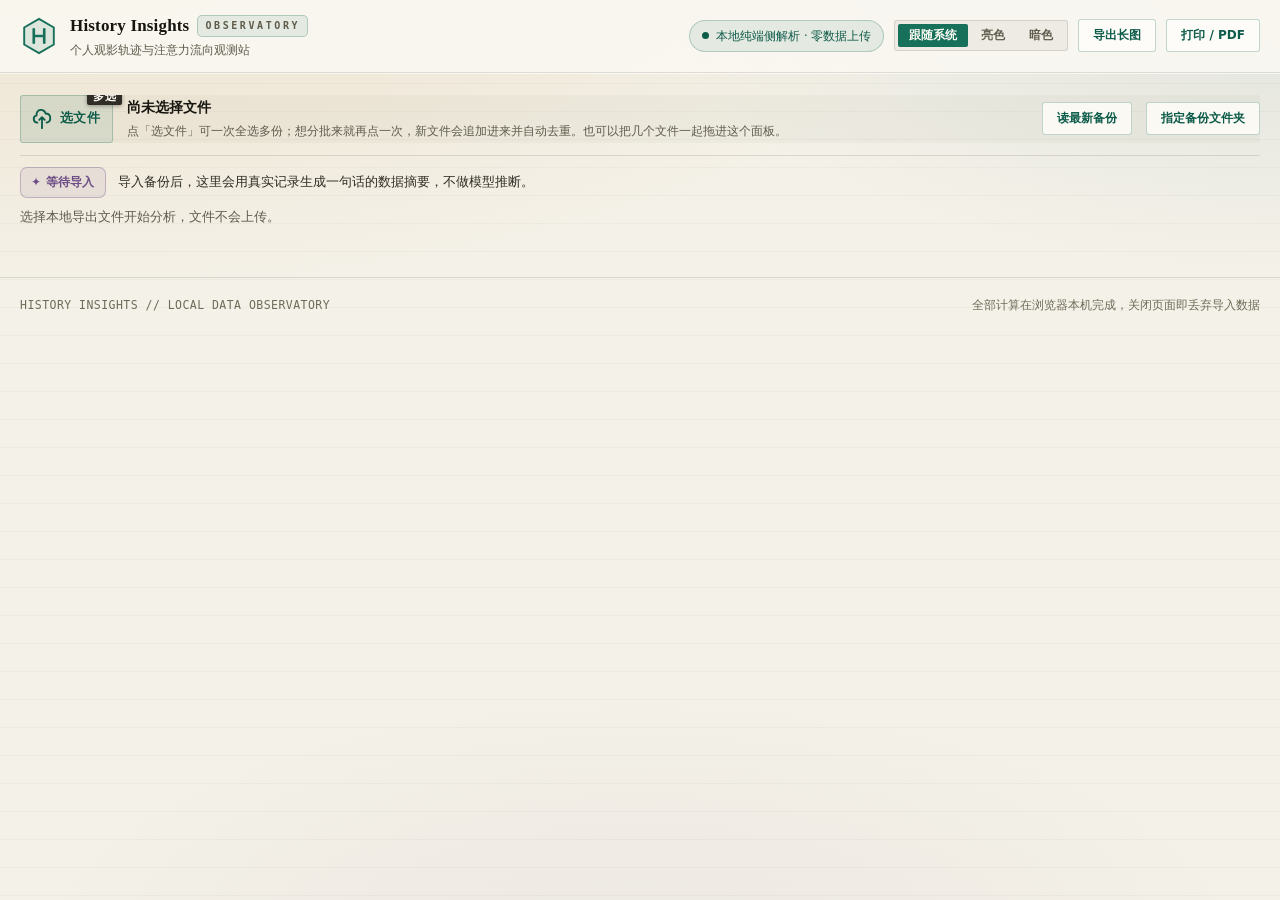
==== tools/history-insights/index.html @ ae100908 "feat(history-insights): local Bilibili watch-history observatory - two independent design languages:" ====
<!doctype html>
<html lang="zh-CN">
<head>
  <meta charset="utf-8">
  <meta name="viewport" content="width=device-width, initial-scale=1">
  <meta name="color-scheme" content="light dark">
  <title>History Insights · 本地观看历史观测站</title>
  <script>
    try {
      const saved = localStorage.getItem('history-insights-theme');
      const theme = ['system', 'light', 'dark'].includes(saved) ? saved : 'system';
      document.documentElement.dataset.theme = theme;
      const paper = theme === 'light' || (theme === 'system' && matchMedia('(prefers-color-scheme: light)').matches);
      document.documentElement.dataset.palette = paper ? 'paper' : 'space';
    } catch {
      document.documentElement.dataset.theme = 'system';
      document.documentElement.dataset.palette = 'space';
    }
  </script>
  <link rel="stylesheet" href="./observatory.css">
  <script defer src="./vendor/echarts.min.js"></script>
  <script type="module" src="./app.js"></script>
</head>
<body>
  <div id="toast" class="toast" role="status" aria-live="polite"></div>

  <header class="topbar">
    <div class="topbar-inner">
      <a class="brand" href="#top" aria-label="History Insights 首页">
        <span class="brand-hex" aria-hidden="true">
          <svg viewBox="0 0 40 40" fill="none"><path d="M20 2L35.59 11V29L20 38L4.41 29V11L20 2Z" fill="currentColor" fill-opacity=".12" stroke="currentColor" stroke-width="2"/><path d="M14.5 13V27M25.5 13V27M14.5 20H25.5" stroke="currentColor" stroke-width="2.8" stroke-linecap="round"/></svg>
        </span>
        <span class="brand-copy">
          <span class="brand-title"><strong>History Insights</strong><em>OBSERVATORY</em></span>
          <small>个人观影轨迹与注意力流向观测站</small>
        </span>
      </a>
      <div class="topbar-actions">
        <span class="trust"><i aria-hidden="true"></i>本地纯端侧解析 · 零数据上传</span>
        <div class="theme-switch" role="group" aria-label="颜色主题">
          <button type="button" data-theme-choice="system" aria-pressed="true">跟随系统</button>
          <button type="button" data-theme-choice="light" aria-pressed="false">亮色</button>
          <button type="button" data-theme-choice="dark" aria-pressed="false">暗色</button>
        </div>
        <button id="export-poster" class="ghost-button" type="button" title="按当前数据重新绘制一张 PNG 长图，不截屏">导出长图</button>
        <button id="print-report" class="ghost-button" type="button" title="打印或另存为 PDF">打印 / PDF</button>
      </div>
    </div>
  </header>

  <main id="top" class="shell">
    <section class="print-head" aria-hidden="true">
      <strong>History Insights · 本地观看历史观测报告</strong>
      <span id="print-range"></span>
    </section>
    <section id="drop-zone" class="panel console" aria-label="导入观看历史并选择时间范围">
      <div class="console-main">
        <div class="console-file">
          <button id="pick-file" class="upload-tile" type="button" title="可一次选多个 JSON / CSV 备份，也可以分批追加" aria-label="选择本地观看历史文件，支持多选与追加">
            <svg viewBox="0 0 24 24" fill="none" stroke="currentColor" stroke-width="2" stroke-linecap="round" stroke-linejoin="round"><path d="M7 16a4 4 0 01-.88-7.903A5 5 0 1115.9 6L16 6a5 5 0 011 9.9M15 13l-3-3m0 0l-3 3m3-3v12"/></svg>
            <span class="tile-label">选文件</span>
            <span class="tile-tag">多选</span>
            <input id="history-file" type="file" accept=".json,.csv,application/json,text/csv" multiple hidden>
          </button>
          <div class="file-copy">
            <div class="file-line"><strong id="file-label">尚未选择文件</strong><span id="file-badge" class="badge badge-cyan" hidden>本机文件</span></div>
            <small id="file-meta">点「选文件」可一次全选多份；想分批来就再点一次，新文件会追加进来并自动去重。也可以把几个文件一起拖进这个面板。</small>
          </div>
          <button id="load-latest" class="ghost-button" type="button" title="自动读取最新一份备份">读最新备份</button>
          <button id="pick-dir" class="ghost-button" type="button" title="指定一个长期存放备份的文件夹，下次自动用">指定备份文件夹</button>
        </div>
        <div id="range-control" class="console-range" hidden>
          <div class="segmented" role="group" aria-label="快捷时间范围">
            <button type="button" data-range="all" aria-pressed="true">全部时间</button>
            <button type="button" data-range="30" aria-pressed="false">近 30 天</button>
            <button type="button" data-range="7" aria-pressed="false">近 7 天</button>
          </div>
          <label class="date-field"><span>开始</span><input id="date-start" type="date"></label>
          <span class="range-arrow" aria-hidden="true">→</span>
          <label class="date-field"><span>结束</span><input id="date-end" type="date"></label>
          <button id="analyze" class="primary-button" type="button" disabled>刷新观测</button>
        </div>
      </div>
      <div class="console-profile">
        <span id="persona-tag" class="persona-tag">✦ 等待导入</span>
        <p id="persona-summary">导入备份后，这里会用真实记录生成一句话的数据摘要，不做模型推断。</p>
        <span id="active-range" class="range-label"></span>
      </div>
      <progress id="load-progress" class="load-progress" max="100" value="0" hidden aria-label="文件处理进度"></progress>
      <p id="status" class="status" role="status">选择本地导出文件开始分析，文件不会上传。</p>
      <p id="offline-note" class="offline-note" hidden>当前是离线打开的单文件网页：<strong>读最新备份</strong>、<strong>指定备份文件夹</strong>、<strong>导出长图 / PDF</strong> 需要本地服务，请用桌面「观看报告」快捷方式启动。</p>
    </section>

    <section id="dashboard" class="dashboard" hidden>
      <div class="kpi-grid">
        <article class="panel kpi kpi-green">
          <div class="kpi-body">
            <p class="kpi-label"><i aria-hidden="true"></i>涉及独立视频</p>
            <strong id="metric-videos">0</strong>
            <small>按视频 / 分集键去重</small>
          </div>
          <div id="spark-videos" class="sparkline" aria-hidden="true"></div>
        </article>
        <article class="panel kpi kpi-cyan">
          <div class="kpi-body">
            <p class="kpi-label"><i aria-hidden="true"></i>历史累计观看次数</p>
            <strong id="metric-watches">0</strong>
            <small>入选视频的累计字段之和</small>
          </div>
          <div id="spark-watches" class="sparkline" aria-hidden="true"></div>
        </article>
        <article class="panel kpi kpi-violet">
          <div class="kpi-body">
            <p class="kpi-label"><i aria-hidden="true"></i>筛选期时间快照</p>
            <strong id="metric-snapshots">0</strong>
            <small>带可识别时间戳的记录</small>
          </div>
          <div id="spark-snapshots" class="sparkline" aria-hidden="true"></div>
        </article>
        <article class="panel kpi kpi-amber">
          <div class="kpi-body">
            <p class="kpi-label"><i aria-hidden="true"></i>有记录的 UP 主</p>
            <strong id="metric-creators">0</strong>
            <small>作者字段为空的记录不计入</small>
          </div>
          <div id="spark-creators" class="sparkline" aria-hidden="true"></div>
        </article>
      </div>

      <div class="row row-12">
        <article class="panel col-12 trend-panel">
          <div class="panel-head">
            <div>
              <span class="eyebrow eyebrow-green">ATTENTION WAVEFORM</span>
              <h2>观看趋势与快照波形</h2>
            </div>
            <div class="segmented" role="group" aria-label="趋势粒度">
              <button type="button" data-trend-choice="days" aria-pressed="true">按日</button>
              <button type="button" data-trend-choice="months" aria-pressed="false">按月</button>
            </div>
          </div>
          <div id="trend-chart" class="chart chart-lg" aria-label="观看快照时间趋势"></div>
          <p id="trend-unit" class="panel-note">按日 · 快照条数</p>
        </article>
      </div>

      <div class="row row-12">
        <article class="panel col-12">
          <div class="panel-head">
            <div>
              <span class="eyebrow eyebrow-cyan">CIRCADIAN MATRIX</span>
              <h2>24 小时 × 7 天作息热力</h2>
            </div>
            <span id="heatmap-peak" class="badge badge-cyan">峰值计算中</span>
          </div>
          <div id="heatmap-chart" class="chart chart-heat" aria-label="星期与小时的快照热力图"></div>
          <p id="heatmap-legend-note" class="panel-note">格子颜色越深，代表这个时段看得越多。</p>
        </article>
      </div>

      <div class="row row-12">
        <article class="panel col-4">
          <div class="panel-head">
            <div>
              <span class="eyebrow eyebrow-violet">RADAR SPECTRUM</span>
              <h2>六维内容域偏好</h2>
            </div>
            <span id="radar-coverage" class="badge badge-violet">归类中</span>
          </div>
          <div id="radar-chart" class="chart chart-md" aria-label="六个内容域的观看偏好雷达图"></div>
          <p class="panel-note">六条轴是固定的六个内容域，数值为该域视频的累计观看次数，可跨时间段比较。</p>
        </article>
        <article class="panel col-4">
          <div class="panel-head">
            <div>
              <span class="eyebrow eyebrow-green">DOMAIN SHARE</span>
              <h2>内容域注意力占比</h2>
            </div>
            <span id="type-coverage" class="badge badge-green">归类中</span>
          </div>
          <div class="donut-wrap">
            <div id="type-chart" class="chart chart-md" aria-label="内容域视频占比环形图"></div>
            <div id="type-center" class="donut-center" aria-hidden="true"><strong id="type-total">0</strong><span>条已归类</span></div>
          </div>
          <p class="panel-note">环形图只统计命中内容域词表的条目；未归类条目不计入圆环，覆盖率见右上角徽章。</p>
        </article>
        <article class="panel col-4">
          <div class="panel-head">
            <div>
              <span class="eyebrow eyebrow-amber">KEYWORD NEBULA</span>
              <h2>高频关键词星云</h2>
            </div>
            <button id="clear-keyword" class="link-button" type="button" hidden>重置筛选</button>
          </div>
          <div id="keyword-cloud" class="nebula" aria-label="可点击的高频关键词"></div>
          <p class="panel-note">气泡尺寸代表该词命中视频的累计观看次数，气泡内的数字是命中视频数；点击可联动筛选。</p>
        </article>
      </div>

      <div class="milestone-grid">
        <article class="panel milestone milestone-green">
          <span class="milestone-icon" aria-hidden="true"><svg viewBox="0 0 24 24" fill="none" stroke="currentColor" stroke-width="2" stroke-linecap="round" stroke-linejoin="round"><path d="M13 10V3L4 14h7v7l9-11h-7z"/></svg></span>
          <div><small>PEAK BINGE DAY · 单日最多快照</small><strong id="peak-day">-</strong><span id="peak-day-sub">-</span></div>
        </article>
        <article class="panel milestone milestone-amber">
          <span class="milestone-icon" aria-hidden="true"><svg viewBox="0 0 24 24" fill="none" stroke="currentColor" stroke-width="2" stroke-linecap="round" stroke-linejoin="round"><path d="M4 4v5h.58M19.93 11A8 8 0 004.58 9M4.58 9H9m11 11v-5h-.58a8 8 0 01-15.36-2M15 20h4"/></svg></span>
          <div><small>MOST REWATCHED · 累计次数最高</small><strong id="top-replay">-</strong><span id="top-replay-sub">-</span></div>
        </article>
        <article class="panel milestone milestone-cyan">
          <span class="milestone-icon" aria-hidden="true"><svg viewBox="0 0 24 24" fill="none" stroke="currentColor" stroke-width="2" stroke-linecap="round" stroke-linejoin="round"><path d="M12 8v4l3 3M12 3a9 9 0 100 18 9 9 0 000-18z"/></svg></span>
          <div><small>GENESIS SNAPSHOT · 最早快照</small><strong id="earliest-snapshot">-</strong><span id="earliest-sub">-</span></div>
        </article>
      </div>

      <div class="row row-12">
        <article class="panel col-5">
          <div class="panel-head">
            <div>
              <span class="eyebrow eyebrow-green">CREATOR GRAVITY</span>
              <h2>常看 UP 主排行</h2>
            </div>
            <span id="creator-badge" class="badge badge-green">计算中</span>
          </div>
          <div id="creator-summary" class="loyalty"></div>
          <ol id="creator-list" class="creator-list"></ol>
          <p class="panel-note">点击任意 UP 主，可在右侧明细里锁定其全部视频。</p>
        </article>
        <article class="panel col-7 records-panel">
          <div class="panel-head records-head">
            <div>
              <span class="eyebrow eyebrow-cyan">YOUR MOST WATCHED</span>
              <h2>最常看的视频 <span id="record-count" class="count-chip"></span></h2>
            </div>
            <label class="search-field">
              <span class="sr-only">筛选视频</span>
              <svg viewBox="0 0 24 24" fill="none" stroke="currentColor" stroke-width="2" stroke-linecap="round" stroke-linejoin="round" aria-hidden="true"><path d="M21 21l-6-6M15 10a5 5 0 11-10 0 5 5 0 0110 0z"/></svg>
              <input id="record-search" type="search" placeholder="搜索标题、UP 主或关键词…">
            </label>
          </div>
          <div class="records-scroll">
            <div id="record-list" class="record-list"></div>
          </div>
          <div class="records-foot"><span id="keyword-status" class="panel-note">当前：全部关键词</span><span class="panel-note">按累计观看次数排序，展示前 30 条</span></div>
        </article>
      </div>

      <p class="data-note">统计全部来自导入文件：日期筛选按快照时间；“累计观看次数”是备份里视频自带的累计字段，不等于所选区间内的实际播放次数；快照记录无法推算观看时长。内容域由本地词表规则判定，覆盖率见雷达图右上角。</p>
    </section>
  </main>

  <footer class="footer">
    <span>HISTORY INSIGHTS // LOCAL DATA OBSERVATORY</span>
    <span>全部计算在浏览器本机完成，关闭页面即丢弃导入数据</span>
  </footer>
</body>
</html>
---- tools/history-insights/observatory.css ----
/* ==========================================================================
   History Insights · 本地观看历史观测站
   视觉语言：深空底色 + 极光光晕 + 毛玻璃卡片 + 霓虹强调色
   亮色主题保持同一套层级，只替换色值，不改变布局。
   ========================================================================== */

:root {
  --font-sans: "Inter", "Noto Sans SC", "Microsoft YaHei UI", "PingFang SC", system-ui, -apple-system, sans-serif;
  --font-mono: "JetBrains Mono", "Cascadia Mono", "SFMono-Regular", Consolas, monospace;
  --radius-lg: 18px;
  --radius-md: 12px;
  --radius-sm: 9px;
  --gap: 16px;
  --shell: 1280px;
}

html[data-theme="dark"], html[data-theme="system"] {
  color-scheme: dark;
  --bg: #070b0e;
  --bg-elevated: #0f161c;
  --panel: rgba(15, 22, 28, .78);
  --panel-solid: #0f161c;
  --raised: #0b1116;
  --line: rgba(148, 163, 184, .16);
  --line-accent: rgba(16, 185, 129, .2);
  --line-hover: rgba(16, 185, 129, .42);
  --text: #e2e8f0;
  --text-strong: #ffffff;
  --muted: #94a3b8;
  --faint: #64748b;
  --accent: #10b981;
  --accent-bright: #34d399;
  --accent-soft: rgba(16, 185, 129, .14);
  --cyan: #06b6d4;
  --cyan-soft: rgba(6, 182, 212, .14);
  --violet: #8b5cf6;
  --violet-soft: rgba(139, 92, 246, .14);
  --amber: #f59e0b;
  --amber-soft: rgba(245, 158, 11, .14);
  --blue: #3b82f6;
  --pink: #ec4899;
  --slate: #475569;
  --shadow: 0 8px 32px rgba(0, 0, 0, .45), inset 0 1px 0 rgba(255, 255, 255, .04);
  --shadow-hover: 0 12px 36px rgba(0, 0, 0, .55), 0 0 24px rgba(16, 185, 129, .1);
  --glow-text: 0 0 20px rgba(16, 185, 129, .45);
  --grid-line: rgba(16, 185, 129, .035);
  --aurora-1: rgba(16, 185, 129, .1);
  --aurora-2: rgba(6, 182, 212, .09);
  --aurora-3: rgba(139, 92, 246, .07);
  --scroll-thumb: rgba(16, 185, 129, .3);
  --grad: linear-gradient(135deg, #34d399, #06b6d4);
  --on-grad: #04120d;
  --heat: #0d1c17, #0f3f33, #157a63, #22b48c, #a7f3d0;
}

html[data-palette="paper"] {
  color-scheme: light;
  --bg: #f4f1e8;
  --bg-elevated: #fffefa;
  --panel: #fffefa;
  --panel-solid: #fffefa;
  --raised: #efebe0;
  --line: rgba(58, 52, 36, .14);
  --line-accent: rgba(21, 104, 84, .26);
  --line-hover: rgba(21, 104, 84, .48);
  --text: #2f2d25;
  --text-strong: #16150f;
  --muted: #5f5c4d;
  --faint: #6f6b58;
  --accent: #16705a;
  --accent-bright: #0d5b49;
  --accent-soft: rgba(22, 112, 90, .09);
  --cyan: #2b6377;
  --cyan-soft: rgba(43, 99, 119, .09);
  --violet: #6d4d86;
  --violet-soft: rgba(109, 77, 134, .09);
  --amber: #a15c1d;
  --amber-soft: rgba(161, 92, 29, .1);
  --blue: #2b5c94;
  --pink: #9d4162;
  --slate: #8b8877;
  --shadow: 0 1px 0 rgba(255, 255, 255, .9) inset, 0 10px 22px -20px rgba(58, 52, 36, .7);
  --shadow-hover: 0 1px 0 rgba(255, 255, 255, .9) inset, 0 16px 28px -22px rgba(58, 52, 36, .8);
  --glow-text: none;
  --grid-line: rgba(58, 52, 36, .05);
  --aurora-1: rgba(214, 176, 116, .22);
  --aurora-2: rgba(43, 99, 119, .1);
  --aurora-3: rgba(109, 77, 134, .07);
  --scroll-thumb: rgba(22, 112, 90, .3);
  --grad: linear-gradient(135deg, #1c8367, #2b6377);
  --on-grad: #fffdf6;
  --heat: #eceee2, #cfe0d3, #a3cbb6, #63a98e, #16705a;
}

* { box-sizing: border-box; }

/* 组件类自带 display 时会盖掉 UA 的 [hidden]，这里统一兜底。 */
[hidden] { display: none !important; }

body {
  margin: 0;
  min-height: 100vh;
  font-family: var(--font-sans);
  font-size: 15px;
  line-height: 1.6;
  color: var(--text);
  background-color: var(--bg);
  background-image:
    radial-gradient(circle at 15% 0%, var(--aurora-1), transparent 42%),
    radial-gradient(circle at 85% 12%, var(--aurora-2), transparent 44%),
    radial-gradient(circle at 50% 92%, var(--aurora-3), transparent 52%),
    linear-gradient(var(--grid-line) 1px, transparent 1px),
    linear-gradient(90deg, var(--grid-line) 1px, transparent 1px);
  background-size: 100% 100%, 100% 100%, 100% 100%, 34px 34px, 34px 34px;
  background-attachment: fixed;
  -webkit-font-smoothing: antialiased;
  overflow-x: hidden;
}

::selection { background: rgba(16, 185, 129, .28); color: var(--text-strong); }

::-webkit-scrollbar { width: 7px; height: 7px; }
::-webkit-scrollbar-track { background: transparent; }
::-webkit-scrollbar-thumb { background: var(--scroll-thumb); border-radius: 999px; }
::-webkit-scrollbar-thumb:hover { background: var(--accent); }

.sr-only {
  position: absolute; width: 1px; height: 1px; padding: 0; margin: -1px;
  overflow: hidden; clip: rect(0 0 0 0); white-space: nowrap; border: 0;
}

/* ---------------------------------------------------------------- 顶栏 */
.topbar {
  position: sticky;
  top: 0;
  z-index: 40;
  background: color-mix(in srgb, var(--bg) 86%, transparent);
  backdrop-filter: blur(16px);
  -webkit-backdrop-filter: blur(16px);
  border-bottom: 1px solid var(--line-accent);
}

.topbar-inner {
  max-width: var(--shell);
  margin: 0 auto;
  padding: 12px 20px;
  display: flex;
  align-items: center;
  justify-content: space-between;
  gap: 12px;
  flex-wrap: wrap;
}

.brand { display: flex; align-items: center; gap: 12px; text-decoration: none; color: inherit; min-width: 0; }

.brand-hex {
  width: 38px; height: 38px; flex: 0 0 auto;
  color: var(--accent);
  filter: drop-shadow(0 0 10px rgba(16, 185, 129, .35));
}
.brand-hex svg { width: 100%; height: 100%; }

.brand-copy { display: flex; flex-direction: column; gap: 2px; min-width: 0; }
.brand-title { display: flex; align-items: center; gap: 8px; flex-wrap: wrap; }
.brand-title strong { font-size: 17px; font-weight: 800; letter-spacing: -.01em; color: var(--text-strong); }
.brand-title em {
  font-style: normal; font-family: var(--font-mono); font-size: 10px; font-weight: 600;
  letter-spacing: .12em; text-transform: uppercase;
  padding: 2px 7px; border-radius: 5px;
  color: var(--accent-bright); background: var(--accent-soft); border: 1px solid var(--line-accent);
}
.brand-copy small { font-size: 11.5px; color: var(--muted); }

.topbar-actions { display: flex; align-items: center; gap: 10px; flex-wrap: wrap; }

.trust {
  display: inline-flex; align-items: center; gap: 7px;
  padding: 6px 12px; border-radius: 999px;
  font-size: 11.5px; font-weight: 500; color: var(--accent-bright);
  background: var(--accent-soft); border: 1px solid var(--line-accent);
  white-space: nowrap;
}
.trust i {
  width: 7px; height: 7px; border-radius: 999px; background: var(--accent-bright);
  box-shadow: 0 0 0 0 rgba(16, 185, 129, .6);
  animation: pulse 2.4s ease-out infinite;
}
@keyframes pulse {
  0% { box-shadow: 0 0 0 0 rgba(16, 185, 129, .5); }
  70% { box-shadow: 0 0 0 7px rgba(16, 185, 129, 0); }
  100% { box-shadow: 0 0 0 0 rgba(16, 185, 129, 0); }
}

.theme-switch {
  display: inline-flex; padding: 3px; gap: 2px;
  border-radius: 999px; border: 1px solid var(--line); background: var(--raised);
}
.theme-switch button {
  border: 0; cursor: pointer; background: transparent; color: var(--muted);
  font-family: var(--font-sans); font-size: 11.5px; font-weight: 600;
  padding: 4px 11px; border-radius: 999px; transition: background .18s, color .18s;
}
.theme-switch button[aria-pressed="true"] { background: var(--accent-soft); color: var(--accent-bright); }
.theme-switch button:hover { color: var(--text-strong); }

.ghost-button {
  cursor: pointer; font-family: var(--font-sans); font-size: 12px; font-weight: 600;
  color: var(--accent-bright); background: var(--accent-soft);
  border: 1px solid var(--line-accent); border-radius: 999px;
  padding: 7px 14px; transition: background .18s, border-color .18s, transform .18s;
  white-space: nowrap;
}
.ghost-button:hover { border-color: var(--line-hover); transform: translateY(-1px); }

/* ---------------------------------------------------------------- 布局 */
.shell {
  max-width: var(--shell);
  margin: 0 auto;
  padding: 22px 20px 44px;
  display: grid;
  gap: var(--gap);
}

.dashboard { display: grid; gap: var(--gap); }

.row { display: grid; grid-template-columns: repeat(12, minmax(0, 1fr)); gap: var(--gap); }
.col-12 { grid-column: span 12; }
.col-7 { grid-column: span 7; }
.col-5 { grid-column: span 5; }
.col-4 { grid-column: span 4; }

/* ---------------------------------------------------------------- 玻璃面板 */
.panel {
  position: relative;
  min-width: 0;
  background: var(--panel);
  backdrop-filter: blur(14px);
  -webkit-backdrop-filter: blur(14px);
  border: 1px solid var(--line-accent);
  border-radius: var(--radius-lg);
  box-shadow: var(--shadow);
  padding: 18px;
  transition: border-color .25s ease, box-shadow .25s ease, transform .25s ease;
}
.panel:hover { border-color: var(--line-hover); box-shadow: var(--shadow-hover); }

/* 顶部高光：静态时若隐若现，hover 时点亮 */
.panel::before {
  content: ""; position: absolute; inset: 0 0 auto; height: 1px;
  border-radius: var(--radius-lg) var(--radius-lg) 0 0;
  background: linear-gradient(90deg, transparent, color-mix(in srgb, var(--accent) 55%, transparent), transparent);
  opacity: .5; transition: opacity .3s ease; pointer-events: none;
}
.panel:hover::before { opacity: 1; }

.panel-head {
  display: flex; align-items: flex-start; justify-content: space-between; gap: 10px;
  margin-bottom: 10px; min-width: 0; flex-wrap: wrap;
}
.panel-head > div { min-width: 0; }
.panel-head h2 {
  margin: 2px 0 0; font-size: 16.5px; line-height: 1.35; font-weight: 700; color: var(--text-strong);
}

.eyebrow {
  display: inline-block; font-family: var(--font-mono); font-size: 11px; font-weight: 600;
  letter-spacing: .16em; text-transform: uppercase; color: var(--accent);
}
.eyebrow-green { color: var(--accent); }
.eyebrow-cyan { color: var(--cyan); }
.eyebrow-violet { color: var(--violet); }
.eyebrow-amber { color: var(--amber); }

.panel-note { margin: 8px 0 0; font-size: 12px; line-height: 1.6; color: var(--muted); }
.data-note { margin: 4px 0 0; font-size: 12px; line-height: 1.7; color: var(--faint); }

.badge {
  flex: 0 0 auto;
  font-family: var(--font-mono); font-size: 11px; font-weight: 600;
  padding: 4px 9px; border-radius: 7px; white-space: nowrap;
  border: 1px solid transparent;
}
.badge-green { color: var(--accent-bright); background: var(--accent-soft); border-color: var(--line-accent); }
.badge-cyan { color: var(--cyan); background: var(--cyan-soft); border-color: color-mix(in srgb, var(--cyan) 30%, transparent); }
.badge-violet { color: var(--violet); background: var(--violet-soft); border-color: color-mix(in srgb, var(--violet) 30%, transparent); }
.badge-amber { color: var(--amber); background: var(--amber-soft); border-color: color-mix(in srgb, var(--amber) 30%, transparent); }

.link-button {
  flex: 0 0 auto; cursor: pointer; background: none; border: 0; padding: 2px;
  font-size: 11.5px; font-weight: 600; color: var(--amber); text-decoration: underline;
}
.link-button:hover { color: var(--text-strong); }

/* ---------------------------------------------------------------- 导入台 */
.console { padding: 16px 18px 14px; overflow: hidden; }

.console-main { display: flex; align-items: center; justify-content: space-between; gap: 16px; flex-wrap: wrap; }

.console-file { display: flex; align-items: center; gap: 14px; min-width: 240px; flex: 1 1 320px; }

.upload-tile {
  position: relative; flex: 0 0 auto;
  min-width: 48px; height: 48px; padding: 0 12px 0 10px; border-radius: var(--radius-md);
  display: inline-flex; align-items: center; justify-content: center; gap: 7px;
  color: var(--accent-bright); cursor: pointer;
  background: var(--accent-soft); border: 1px solid var(--line-accent);
  transition: background .18s, border-color .18s, transform .18s;
}
.tile-label { font-size: 12.5px; font-weight: 600; letter-spacing: .02em; white-space: nowrap; }
.tile-tag {
  position: absolute; top: -8px; right: -10px;
  font-size: 10.5px; line-height: 1.1; padding: 3px 6px; border-radius: 999px;
  background: var(--accent-bright); color: var(--bg); font-weight: 700; letter-spacing: .02em;
  white-space: nowrap; box-shadow: 0 1px 4px rgba(0,0,0,.35);
}
html[data-palette="paper"] .tile-tag { background: var(--ink-strong, #2f2d25); color: #fffefa; border-radius: 2px; }
.upload-tile:hover { border-color: var(--line-hover); transform: translateY(-2px); }
.upload-tile { animation: tile-breath 4.4s ease-in-out infinite; }
@keyframes tile-breath {
  0%, 100% { box-shadow: 0 0 0 0 rgba(16, 185, 129, .18); }
  50% { box-shadow: 0 0 0 6px rgba(16, 185, 129, .04); }
}
.upload-tile svg { width: 22px; height: 22px; }
.upload-tile input { position: absolute; inset: 0; opacity: 0; cursor: pointer; }

.file-copy { min-width: 0; flex: 1 1 auto; display: flex; flex-direction: column; gap: 3px; }
.file-line { display: flex; align-items: center; gap: 8px; flex-wrap: wrap; }
.file-line strong {
  font-family: var(--font-mono); font-size: 13.5px; font-weight: 700; color: var(--text-strong);
  /* 文件名必须给个下限：overflow-wrap:anywhere 会让它在被挤压时把 min-content 算成一个字，
     结果长文件名变成竖着一列一个字母（超宽窗口 / 高缩放下必现）。 */
  flex: 1 1 auto; min-width: 12em;
  overflow-wrap: anywhere;
}
.file-copy small { font-size: 12px; line-height: 1.55; color: var(--muted); overflow-wrap: anywhere; }

.console-range { display: flex; align-items: center; gap: 10px; flex-wrap: wrap; }

.offline-note {
  margin: 10px 0 0; padding: 8px 10px; border-radius: var(--radius-sm);
  font-size: 12px; line-height: 1.6; color: var(--text);
  background: var(--accent-soft); border: 1px solid var(--line-accent);
}
.offline-note strong { color: var(--text-strong); font-weight: 700; }

/* 离线打开时那四个靠服务的按钮要一眼看出按不了 */
button:disabled, .upload-tile:disabled {
  opacity: .42; cursor: not-allowed; filter: saturate(.35);
}
button:disabled:hover { transform: none; }

.segmented {
  display: inline-flex; padding: 3px; gap: 2px; border-radius: var(--radius-sm);
  background: var(--raised); border: 1px solid var(--line);
}
.segmented button {
  border: 0; cursor: pointer; background: transparent; color: var(--muted);
  font-family: var(--font-sans); font-size: 12px; font-weight: 600;
  padding: 5px 10px; border-radius: 6px; transition: background .18s, color .18s;
  white-space: nowrap;
}
.segmented button[aria-pressed="true"] { background: var(--accent-soft); color: var(--accent-bright); }
.segmented button:hover { color: var(--text-strong); }

.date-field { display: inline-flex; align-items: center; gap: 6px; font-size: 11.5px; color: var(--faint); }
.date-field input {
  height: 32px; padding: 0 9px; border-radius: var(--radius-sm);
  font-family: var(--font-mono); font-size: 12px; color: var(--text);
  background: var(--raised); border: 1px solid var(--line);
}
.date-field input:focus { outline: none; border-color: var(--accent); }
.range-arrow { color: var(--faint); font-size: 12px; }

.primary-button {
  cursor: pointer; border: 0; border-radius: var(--radius-sm);
  padding: 8px 15px; font-family: var(--font-sans); font-size: 12.5px; font-weight: 700;
  color: var(--on-grad);
  background: var(--grad);
  box-shadow: 0 6px 18px rgba(16, 185, 129, .22);
  transition: transform .18s, box-shadow .18s, filter .18s;
  white-space: nowrap;
}
.primary-button:hover:not(:disabled) { transform: translateY(-1px); box-shadow: 0 9px 22px rgba(16, 185, 129, .32); }
.primary-button:disabled { opacity: .45; cursor: progress; box-shadow: none; }

.console-profile {
  margin-top: 12px; padding-top: 11px;
  border-top: 1px solid var(--line);
  display: flex; align-items: center; justify-content: space-between; gap: 12px; flex-wrap: wrap;
}
.console-profile p { margin: 0; font-size: 12.5px; line-height: 1.6; color: var(--text); min-width: 0; flex: 1 1 320px; }
.persona-tag {
  flex: 0 0 auto;
  font-size: 12px; font-weight: 700; letter-spacing: .02em;
  padding: 5px 10px; border-radius: 7px;
  color: var(--violet); background: var(--violet-soft);
  border: 1px solid color-mix(in srgb, var(--violet) 32%, transparent);
}
.range-label { font-family: var(--font-mono); font-size: 11.5px; color: var(--accent-bright); white-space: nowrap; }

.load-progress {
  width: 100%; height: 4px; margin: 10px 0 0; appearance: none;
  border-radius: 999px; background: var(--raised); overflow: hidden;
}
.load-progress::-webkit-progress-bar { background: var(--raised); border-radius: 999px; }
.load-progress::-webkit-progress-value { background: var(--grad); border-radius: 999px; }

.status { margin: 9px 0 0; font-size: 12.5px; color: var(--muted); }
.status.error { color: #f87171; }

/* ---------------------------------------------------------------- KPI */
.kpi-grid { display: grid; grid-template-columns: repeat(4, minmax(0, 1fr)); gap: var(--gap); }

.kpi { display: flex; align-items: flex-start; justify-content: space-between; gap: 10px; padding: 16px 18px; }
.kpi-body { min-width: 0; }
.kpi-label { display: flex; align-items: center; gap: 7px; margin: 0; font-size: 12px; font-weight: 500; color: var(--muted); }
.kpi-label i { width: 6px; height: 6px; border-radius: 999px; background: var(--accent); flex: 0 0 auto; }
.kpi-green .kpi-label i { background: var(--accent); }
.kpi-cyan .kpi-label i { background: var(--cyan); }
.kpi-violet .kpi-label i { background: var(--violet); }
.kpi-amber .kpi-label i { background: var(--amber); }

.kpi strong {
  display: block; margin-top: 6px;
  font-family: var(--font-mono); font-size: 30px; line-height: 1.15; font-weight: 800;
  color: var(--text-strong); letter-spacing: -.02em;
}
.kpi-green strong { text-shadow: var(--glow-text); }
.kpi-cyan strong { text-shadow: 0 0 20px rgba(6, 182, 212, .4); }
.kpi small { display: block; margin-top: 4px; font-size: 11.5px; color: var(--faint); }

.sparkline { flex: 0 0 auto; width: 92px; height: 54px; }

/* ---------------------------------------------------------------- 图表 */
.chart { width: 100%; min-width: 0; }
.chart-lg { height: 292px; }
.chart-md { height: 268px; }
/* 热力图是 7×24 矩阵：高度由容器宽度反算（7 行 × 单元格宽 + 轴标签），格子正好是正方形。
   29.17cqw = 7/24 × 容器宽度；30px 是 x 轴与上下留白。 */
.chart-heat { height: calc(29.17cqw + 30px); min-height: 240px; max-height: 620px; }
.panel:has(.chart-heat) { container-type: inline-size; }

.donut-wrap { position: relative; }
.donut-center {
  position: absolute; left: 50%; top: 43%;
  transform: translate(-50%, -50%);
  display: flex; flex-direction: column; align-items: center; gap: 1px;
  pointer-events: none; z-index: 3; text-align: center;
}
.donut-center strong {
  font-family: var(--font-mono); font-size: 21px; font-weight: 800; line-height: 1.1;
  color: var(--text-strong);
}
.donut-center span { font-size: 11px; color: var(--muted); letter-spacing: .04em; }

/* ---------------------------------------------------------------- 关键词星云 */
.nebula {
  display: flex; flex-wrap: wrap; align-items: center; justify-content: center;
  gap: 9px; padding: 16px 6px; min-height: 196px;
}

.nebula-word {
  cursor: pointer; display: inline-flex; align-items: center; gap: 6px;
  border-radius: 999px; border: 1px solid;
  transition: transform .18s ease, box-shadow .18s ease, background .18s ease;
  max-width: 100%;
  animation: nebula-pop .45s cubic-bezier(.22, .68, .35, 1) both;
}
@keyframes nebula-pop {
  from { opacity: 0; transform: scale(.86) translateY(6px); }
  to { opacity: 1; transform: scale(1) translateY(0); }
}
.nebula-word span { overflow-wrap: anywhere; }
.nebula-word b { font-family: var(--font-mono); font-size: .72em; font-weight: 700; opacity: .82; }

.tier-1 { font-size: 18px; font-weight: 700; padding: 8px 16px; }
.tier-2 { font-size: 15px; font-weight: 600; padding: 6px 13px; }
.tier-3 { font-size: 13px; font-weight: 500; padding: 5px 11px; }

.tone-0 { color: #d1fae5; background: rgba(16, 185, 129, .16); border-color: rgba(16, 185, 129, .45); box-shadow: 0 0 18px rgba(16, 185, 129, .18); }
.tone-1 { color: #cffafe; background: rgba(6, 182, 212, .16); border-color: rgba(6, 182, 212, .45); box-shadow: 0 0 16px rgba(6, 182, 212, .16); }
.tone-2 { color: #ede9fe; background: rgba(139, 92, 246, .16); border-color: rgba(139, 92, 246, .45); box-shadow: 0 0 16px rgba(139, 92, 246, .16); }
.tone-3 { color: #fef3c7; background: rgba(245, 158, 11, .16); border-color: rgba(245, 158, 11, .45); box-shadow: 0 0 14px rgba(245, 158, 11, .14); }

html[data-palette="paper"] .tone-0 { color: #065f46; }
html[data-palette="paper"] .tone-1 { color: #155e75; }
html[data-palette="paper"] .tone-2 { color: #5b21b6; }
html[data-palette="paper"] .tone-3 { color: #92400e; }

.nebula-word:hover { transform: translateY(-2px) scale(1.03); }
.nebula-word[aria-pressed="true"] {
  color: #04120d; background: var(--accent-bright); border-color: #ffffff;
  box-shadow: 0 0 26px rgba(16, 185, 129, .55); transform: scale(1.04);
}

.nebula-empty { font-size: 12.5px; color: var(--faint); }

/* ---------------------------------------------------------------- 里程碑 */
.milestone-grid { display: grid; grid-template-columns: repeat(3, minmax(0, 1fr)); gap: var(--gap); }
.milestone { display: flex; align-items: center; gap: 14px; padding: 16px 18px; border-left: 3px solid var(--accent); }
.milestone-green { border-left-color: var(--accent); }
.milestone-amber { border-left-color: var(--amber); }
.milestone-cyan { border-left-color: var(--cyan); }

.milestone-icon {
  flex: 0 0 auto; width: 42px; height: 42px; border-radius: 11px;
  display: grid; place-items: center; color: var(--accent);
  background: var(--accent-soft); border: 1px solid var(--line-accent);
}
.milestone-amber .milestone-icon { color: var(--amber); background: var(--amber-soft); border-color: color-mix(in srgb, var(--amber) 30%, transparent); }
.milestone-cyan .milestone-icon { color: var(--cyan); background: var(--cyan-soft); border-color: color-mix(in srgb, var(--cyan) 30%, transparent); }
.milestone-icon svg { width: 19px; height: 19px; }
.milestone-icon { animation: icon-glow 3.6s ease-in-out infinite; }
@keyframes icon-glow {
  0%, 100% { box-shadow: 0 0 0 0 rgba(16, 185, 129, .12); }
  50% { box-shadow: 0 0 14px 1px rgba(16, 185, 129, .22); }
}

.milestone > div { min-width: 0; }
.milestone small {
  display: block; font-family: var(--font-mono); font-size: 10.5px; font-weight: 600;
  letter-spacing: .08em; text-transform: uppercase; color: var(--accent);
}
.milestone-amber small { color: var(--amber); }
.milestone-cyan small { color: var(--cyan); }
.milestone strong {
  display: block; margin-top: 3px; font-size: 15px; font-weight: 700; color: var(--text-strong);
  overflow-wrap: anywhere;
}
.milestone span { display: block; margin-top: 2px; font-size: 11.5px; color: var(--muted); overflow-wrap: anywhere; }

/* ---------------------------------------------------------------- UP 主 */
.loyalty { margin: 2px 0 12px; padding: 10px 12px; border-radius: var(--radius-md); background: var(--raised); border: 1px solid var(--line); }
.loyalty-head { display: flex; align-items: center; justify-content: space-between; gap: 8px; font-size: 11.5px; margin-bottom: 6px; }
.loyalty-head strong { font-family: var(--font-mono); font-size: 12.5px; color: var(--accent-bright); }
.loyalty-bar { display: flex; height: 6px; border-radius: 999px; overflow: hidden; background: var(--panel-solid); }
.loyalty-bar i { display: block; height: 100%; background: var(--grad); }
.loyalty-bar u { display: block; height: 100%; background: color-mix(in srgb, var(--muted) 40%, transparent); }

.creator-list { list-style: none; margin: 0; padding: 0; display: grid; gap: 8px; }
.creator-row {
  display: grid; grid-template-columns: 26px minmax(0, 1fr) auto; align-items: center; gap: 10px;
  padding: 9px 11px; border-radius: var(--radius-md);
  background: color-mix(in srgb, var(--bg) 55%, transparent);
  border: 1px solid var(--line);
  cursor: pointer; transition: border-color .18s, background .18s;
}
.creator-row:hover { border-color: var(--line-hover); background: var(--accent-soft); }

.creator-avatar {
  width: 26px; height: 26px; border-radius: 8px;
  display: grid; place-items: center;
  font-size: 12px; font-weight: 800; color: var(--on-grad);
  background: var(--grad);
}
.creator-main { min-width: 0; }
.creator-name { display: flex; align-items: center; gap: 7px; min-width: 0; flex-wrap: wrap; }
.creator-name strong { font-size: 13px; font-weight: 700; color: var(--text-strong); overflow-wrap: anywhere; }
.creator-tag { font-size: 10px; font-weight: 600; padding: 1px 6px; border-radius: 5px; color: var(--muted); background: var(--raised); border: 1px solid var(--line); white-space: nowrap; }
.creator-meter { margin-top: 5px; height: 4px; border-radius: 999px; background: var(--raised); overflow: hidden; }
.creator-meter i { display: block; height: 100%; background: var(--grad); }
.creator-value { font-family: var(--font-mono); font-size: 12px; font-weight: 700; color: var(--accent-bright); white-space: nowrap; }

/* ---------------------------------------------------------------- 明细 */
.records-head { align-items: center; }
.count-chip { font-family: var(--font-mono); font-size: 11.5px; font-weight: 600; color: var(--accent-bright); }
.search-field { position: relative; display: flex; align-items: center; flex: 0 1 260px; min-width: 150px; }
.search-field svg { position: absolute; left: 9px; width: 14px; height: 14px; color: var(--faint); pointer-events: none; }
.search-field input {
  width: 100%; height: 32px; padding: 0 10px 0 29px;
  border-radius: var(--radius-sm); font-size: 12px; color: var(--text);
  background: var(--raised); border: 1px solid var(--line);
}
.search-field input::placeholder { color: var(--faint); }
.search-field input:focus { outline: none; border-color: var(--accent); }

.records-scroll { max-height: 430px; overflow-y: auto; padding-right: 4px; }
.record-list { display: grid; gap: 2px; }

.record-row { padding: 9px 8px; border-bottom: 1px solid var(--line); }
.record-row:last-child { border-bottom: 0; }

.record-head { display: flex; align-items: flex-start; justify-content: space-between; gap: 10px; }
.record-title {
  min-width: 0; flex: 1 1 auto;
  font-size: 13px; font-weight: 600; line-height: 1.45; color: var(--text-strong);
  text-decoration: none; overflow-wrap: anywhere;
}
.record-title:hover { color: var(--accent-bright); }
.record-side { flex: 0 0 auto; text-align: right; }
.record-count { font-family: var(--font-mono); font-size: 12.5px; font-weight: 700; color: var(--amber); white-space: nowrap; }
.record-date { display: block; font-family: var(--font-mono); font-size: 10.5px; color: var(--faint); white-space: nowrap; }

.record-meta { display: flex; align-items: center; gap: 6px; flex-wrap: wrap; margin-top: 5px; font-size: 11px; color: var(--muted); }
.chip { padding: 1px 7px; border-radius: 5px; border: 1px solid; font-size: 10.5px; white-space: nowrap; }
.chip-author { color: var(--accent-bright); border-color: var(--line-accent); background: var(--accent-soft); }
.chip-domain { color: var(--violet); border-color: color-mix(in srgb, var(--violet) 30%, transparent); background: var(--violet-soft); }
.chip-keyword { color: var(--cyan); border-color: color-mix(in srgb, var(--cyan) 30%, transparent); background: var(--cyan-soft); }
.chip-progress { color: var(--muted); border-color: var(--line); background: var(--raised); }
.chip-id { font-family: var(--font-mono); color: var(--faint); border-color: transparent; }

.snapshot-toggle {
  margin-top: 6px; cursor: pointer; background: none; border: 0; padding: 0;
  font-size: 11px; font-weight: 600; color: var(--cyan); text-decoration: underline;
}
.snapshot-toggle:hover { color: var(--accent-bright); }
.snapshot-list { margin: 6px 0 0; padding: 0; list-style: none; display: grid; gap: 3px; }
.snapshot-list li {
  display: flex; justify-content: space-between; gap: 10px;
  padding: 4px 8px; border-radius: 6px; background: var(--raised);
  font-size: 11px; color: var(--muted);
}
.snapshot-list span:first-child { font-family: var(--font-mono); font-size: 10.5px; }

.empty-state { padding: 26px 8px; text-align: center; font-size: 12.5px; color: var(--faint); }

.records-foot { display: flex; align-items: center; justify-content: space-between; gap: 10px; margin-top: 8px; padding-top: 8px; border-top: 1px solid var(--line); flex-wrap: wrap; }

/* ---------------------------------------------------------------- 页脚 / 提示 */
.footer {
  max-width: var(--shell); margin: 0 auto; padding: 18px 20px 26px;
  border-top: 1px solid var(--line);
  display: flex; align-items: center; justify-content: space-between; gap: 10px; flex-wrap: wrap;
  font-size: 11.5px; color: var(--faint);
}
.footer span:first-child { font-family: var(--font-mono); letter-spacing: .04em; }

.toast {
  position: fixed; right: 22px; bottom: 22px; z-index: 60;
  padding: 11px 16px; border-radius: var(--radius-md);
  font-size: 12.5px; font-weight: 500; color: var(--accent-bright);
  background: color-mix(in srgb, var(--panel-solid) 94%, transparent);
  border: 1px solid var(--line-accent);
  box-shadow: var(--shadow);
  opacity: 0; transform: translateY(16px); pointer-events: none;
  transition: opacity .22s ease, transform .22s ease;
  max-width: min(360px, calc(100vw - 44px));
}
.toast.visible { opacity: 1; transform: translateY(0); }

/* ---------------------------------------------------------------- 入场动效 */
@keyframes rise {
  from { opacity: 0; transform: translateY(14px); }
  to { opacity: 1; transform: translateY(0); }
}
.dashboard-ready .kpi,
.dashboard-ready .row > .panel,
.dashboard-ready .milestone { animation: rise .5s cubic-bezier(.22, .68, .35, 1) both; }
.dashboard-ready .kpi-grid .kpi:nth-child(2) { animation-delay: .05s; }
.dashboard-ready .kpi-grid .kpi:nth-child(3) { animation-delay: .1s; }
.dashboard-ready .kpi-grid .kpi:nth-child(4) { animation-delay: .15s; }
.dashboard-ready > .row:nth-child(2) > .panel { animation-delay: .18s; }
.dashboard-ready > .row:nth-child(3) > .panel { animation-delay: .24s; }
.dashboard-ready > .row:nth-child(4) > .panel { animation-delay: .3s; }
.dashboard-ready .milestone-grid .milestone { animation-delay: .36s; }
.dashboard-ready .milestone-grid .milestone:nth-child(2) { animation-delay: .4s; }
.dashboard-ready .milestone-grid .milestone:nth-child(3) { animation-delay: .44s; }
.dashboard-ready > .row:nth-child(6) > .panel { animation-delay: .48s; }

@media (prefers-reduced-motion: reduce) {
  .dashboard-ready .kpi,
  .dashboard-ready .row > .panel,
  .dashboard-ready .milestone { animation: none; }
  .trust i { animation: none; }
  .nebula-word, .panel, .creator-row { transition: none; }
}

/* ---------------------------------------------------------------- 响应式 */
@media (max-width: 1024px) {
  .kpi-grid { grid-template-columns: repeat(2, minmax(0, 1fr)); }
}

@media (max-width: 1024px) {
  .row-12 .col-7, .row-12 .col-5 { grid-column: span 12; }
  .row-12 .col-4 { grid-column: span 6; }
  .milestone-grid { grid-template-columns: repeat(2, minmax(0, 1fr)); }
}

@media (max-width: 860px) {
  :root { --gap: 14px; }
  .shell { padding: 18px 14px 36px; }
  .topbar-inner { padding: 10px 14px; }
  .brand-copy small { display: none; }
  .trust { display: none; }
  .console-main { flex-direction: column; align-items: stretch; }
  .console-range { width: 100%; }
  .row-12 .col-4 { grid-column: span 12; }
  .milestone-grid { grid-template-columns: minmax(0, 1fr); }
  .chart-lg { height: 258px; }
  .chart-md { height: 250px; }
  .chart-heat { min-height: 260px; }
  .kpi strong { font-size: 26px; }
  .sparkline { width: 74px; height: 46px; }
}

@media (max-width: 560px) {
  body { font-size: 14px; }
  .shell { padding: 14px 11px 30px; }
  .panel { padding: 14px 13px; border-radius: 15px; }
  .kpi-grid { grid-template-columns: minmax(0, 1fr); }
  .kpi { align-items: center; }
  .kpi strong { font-size: 24px; }
  .sparkline { display: none; }
  .panel-head h2 { font-size: 15px; }
  .file-copy small { font-size: 11.5px; }
  .console-range { gap: 8px; }
  .date-field { flex: 1 1 46%; }
  .date-field input { width: 100%; }
  .range-arrow { display: none; }
  .primary-button { flex: 1 1 100%; }
  .segmented { width: 100%; }
  .segmented button { flex: 1 1 auto; }
  .milestone { padding: 13px 14px; }
  .nebula { gap: 7px; padding: 12px 2px; min-height: 160px; }
  .tier-1 { font-size: 16px; padding: 7px 13px; }
  .tier-2 { font-size: 14px; padding: 5px 11px; }
  .tier-3 { font-size: 12.5px; padding: 4px 9px; }
  .record-title { font-size: 12.5px; }
  .search-field { flex: 1 1 100%; }
  .records-head { align-items: flex-start; }
  .footer { font-size: 11px; }
}

/* ---------------------------------------------------------------- 亮色 · 纸本设计 */
/* 亮色不是「深色关掉光晕」，而是另一套语言：米色纸、墨线、宋体标题、方形卡片。 */

html[data-palette="paper"] body {
  background-color: #f4f1e8;
  background-image:
    radial-gradient(120% 72% at 6% -12%, rgba(214, 176, 116, .26), transparent 62%),
    radial-gradient(90% 60% at 102% -4%, rgba(43, 99, 119, .1), transparent 58%),
    radial-gradient(80% 50% at 50% 108%, rgba(109, 77, 134, .06), transparent 62%),
    repeating-linear-gradient(0deg, rgba(58, 52, 36, .035) 0 1px, transparent 1px 28px);
  background-size: 100% 100%, 100% 100%, 100% 100%, 100% 28px;
  background-attachment: fixed;
}

html[data-palette="paper"] ::selection { background: rgba(22, 112, 90, .18); color: var(--text-strong); }
html[data-palette="paper"] ::-webkit-scrollbar-thumb { background: rgba(58, 52, 36, .22); border-radius: 0; }
html[data-palette="paper"] ::-webkit-scrollbar-thumb:hover { background: var(--accent); }

html[data-palette="paper"] .topbar {
  background: rgba(250, 248, 241, .92);
  backdrop-filter: none;
  -webkit-backdrop-filter: none;
  border-bottom: 1px solid var(--line);
  box-shadow: 0 1px 0 rgba(255, 255, 255, .7);
}

html[data-palette="paper"] .brand-hex { filter: none; }
html[data-palette="paper"] .brand-title strong {
  font-family: "Songti SC", "Noto Serif SC", "Source Han Serif SC", Georgia, serif;
  font-weight: 600;
  letter-spacing: .01em;
}
html[data-palette="paper"] .brand-title em { letter-spacing: .26em; color: var(--muted); }

html[data-palette="paper"] .panel {
  background: var(--panel);
  backdrop-filter: none;
  -webkit-backdrop-filter: none;
  border: 1px solid var(--line);
  border-radius: 4px;
  box-shadow: var(--shadow);
}
html[data-palette="paper"] .panel::before { display: none; }
html[data-palette="paper"] .panel:hover {
  border-color: var(--line-accent);
  box-shadow: var(--shadow-hover);
}

html[data-palette="paper"] .panel-head h2 {
  font-family: "Songti SC", "Noto Serif SC", "Source Han Serif SC", Georgia, serif;
  font-weight: 600;
  letter-spacing: .01em;
}
html[data-palette="paper"] .panel-head h2::before {
  content: "";
  display: inline-block;
  width: 3px;
  height: .92em;
  margin-right: 9px;
  vertical-align: -.06em;
  background: currentColor;
  opacity: .55;
}
html[data-palette="paper"] .eyebrow { letter-spacing: .24em; opacity: .9; }

html[data-palette="paper"] .kpi {
  border-left: 3px solid var(--accent);
  border-radius: 2px;
}
html[data-palette="paper"] .kpi-cyan { border-left-color: var(--cyan); }
html[data-palette="paper"] .kpi-violet { border-left-color: var(--violet); }
html[data-palette="paper"] .kpi-amber { border-left-color: var(--amber); }
html[data-palette="paper"] .kpi strong,
html[data-palette="paper"] .kpi-cyan strong,
html[data-palette="paper"] .kpi-violet strong,
html[data-palette="paper"] .kpi-amber strong { text-shadow: none; color: var(--text-strong); }
html[data-palette="paper"] .kpi small { color: var(--faint); }

html[data-palette="paper"] .nebula-word {
  box-shadow: none !important;
  text-decoration: none;
  background: transparent !important;
  border-color: transparent !important;
  border-radius: 0;
  padding: 2px 2px;
}
html[data-palette="paper"] .nebula-word:hover {
  transform: none;
  color: var(--accent-bright);
}
html[data-palette="paper"] .nebula-word[aria-pressed="true"] {
  box-shadow: none !important;
  background: transparent !important;
  border-bottom: 2px solid currentColor !important;
  border-radius: 0;
}

html[data-palette="paper"] .milestone-icon {
  animation: none;
  box-shadow: none;
  background: transparent;
  border: 1px solid var(--line-accent);
  color: var(--accent);
}

html[data-palette="paper"] .primary-button {
  background: var(--accent);
  box-shadow: none;
  border-radius: 3px;
  box-shadow: none;
  letter-spacing: .02em;
}
html[data-palette="paper"] .primary-button:hover { background: var(--accent-bright); box-shadow: none; }
html[data-palette="paper"] .ghost-button { border-radius: 3px; background: rgba(255, 254, 250, .8); }
html[data-palette="paper"] .theme-switch { border-radius: 3px; background: rgba(58, 52, 36, .05); }
html[data-palette="paper"] .theme-switch button { border-radius: 2px; }
html[data-palette="paper"] .theme-switch button[aria-pressed="true"] {
  background: var(--accent);
  color: var(--on-grad);
  box-shadow: none;
}

html[data-palette="paper"] .chip { border-radius: 2px; border-style: solid; }
html[data-palette="paper"] .chip-progress { background: transparent; }

html[data-palette="paper"] .donut-center { font-family: var(--font-mono); }
html[data-palette="paper"] .data-note { color: var(--faint); }

html[data-palette="paper"] .status.error { color: #a12a1f; }
html[data-palette="paper"] .empty-state { color: var(--muted); }

html[data-palette="paper"] .records-scroll { background: rgba(255, 254, 250, .6); }
html[data-palette="paper"] .record-row:hover { background: rgba(22, 112, 90, .05); }

html[data-palette="paper"] .console-file { background: rgba(58, 52, 36, .035); border-radius: 3px; }
html[data-palette="paper"] .upload-tile { border-radius: 3px; }

/* ---------------------------------------------------------------- 纸本 · 编辑式排版 */
/* 纸面不靠卡片分层：用黑白灰的横线与留白切分，像一份排好版的报告，而不是深色玻璃的浅色版。 */

html[data-palette="paper"] .panel {
  background: transparent;
  border: 0;
  border-top: 1px solid rgba(58, 52, 36, .22);
  border-radius: 0;
  box-shadow: none;
  padding: 16px 0 6px;
}
html[data-palette="paper"] .panel:hover {
  border-color: transparent;
  border-top-color: rgba(21, 104, 84, .45);
  box-shadow: none;
}
html[data-palette="paper"] .console { border-top: 0; padding-top: 0; }

html[data-palette="paper"] .kpi {
  border: 0;
  border-left: 2px solid var(--accent);
  border-radius: 0;
  padding: 8px 0 6px 14px;
}
html[data-palette="paper"] .kpi-cyan { border-left-color: var(--cyan); }
html[data-palette="paper"] .kpi-violet { border-left-color: var(--violet); }
html[data-palette="paper"] .kpi-amber { border-left-color: var(--amber); }

html[data-palette="paper"] .milestone {
  border: 0;
  border-left: 3px solid var(--accent);
  border-radius: 0;
  padding: 10px 0 10px 16px;
}
html[data-palette="paper"] .milestone-amber { border-left-color: var(--amber); }
html[data-palette="paper"] .milestone-cyan { border-left-color: var(--cyan); }

html[data-palette="paper"] .badge {
  border-radius: 0;
  background: transparent;
  border-color: rgba(58, 52, 36, .22);
  font-weight: 600;
  letter-spacing: .02em;
}
html[data-palette="paper"] .chip {
  border-radius: 0;
  background: transparent;
  border-color: rgba(58, 52, 36, .2);
}
html[data-palette="paper"] .chip-author { color: var(--accent-bright); }
html[data-palette="paper"] .chip-domain { color: var(--violet); }
html[data-palette="paper"] .chip-keyword { color: var(--cyan); }

html[data-palette="paper"] .nebula { padding: 6px 0 10px; min-height: 0; align-content: flex-start; align-items: center; }
html[data-palette="paper"] .nebula-word {
  background: transparent !important;
  border-color: transparent !important;
  border-radius: 0 !important;
  padding: 2px 6px !important;
  box-shadow: none !important;
  letter-spacing: .01em;
}
html[data-palette="paper"] .nebula-word b { color: var(--muted); opacity: 1; }

html[data-palette="paper"] .segmented { border-radius: 0; }
html[data-palette="paper"] .records-scroll { background: transparent; border-left: 0; border-right: 0; }
html[data-palette="paper"] .record-row { border-bottom: 1px solid rgba(58, 52, 36, .14); }
html[data-palette="paper"] .record-row:hover { background: rgba(22, 112, 90, .05); }
html[data-palette="paper"] .loyalty { border-radius: 0; background: transparent; border-left: 2px solid var(--accent); }
html[data-palette="paper"] .topic-row,
html[data-palette="paper"] .creator-row { border-radius: 0; }

/* ---------------------------------------------------------------- 打印 */
.print-head { display: none; }

@media print {
  @page { size: A4 portrait; margin: 0; }

  /* 打印跟当前主题走：暗色就印暗色，亮色就印纸本。
     print-color-adjust 让浏览器无条件绘制背景色，不依赖用户在打印对话框里勾「背景图形」。 */
  *, *::before, *::after {
    animation: none !important; transition: none !important;
    -webkit-print-color-adjust: exact; print-color-adjust: exact;
  }

  html, body {
    background: var(--bg) !important; background-image: none !important;
    color: var(--text); font-size: 11pt;
  }
  body { padding: 12mm 12mm 10mm; }

  /* 打印只保留内容，交互和装饰全部隐藏，避免出现被裁一半的控件 */
  .topbar, .theme-switch, .ghost-button, .upload-tile, .console-range, .search-field,
  .link-button, .toast, .segmented, .status, .load-progress, .footer, .sparkline,
  .panel::before, .trust, .console-file { display: none !important; }

  .print-head {
    display: flex; align-items: baseline; justify-content: space-between; gap: 12px;
    padding: 0 0 4mm; margin-bottom: 3mm; border-bottom: 1pt solid var(--line-accent);
  }
  .print-head strong { font-size: 13pt; color: var(--text-strong); }
  .print-head span { font-family: var(--font-mono); font-size: 9pt; color: var(--muted); }

  /* 版心固定 700px 居中：纸张可用宽度（186mm ≈ 703px）在这儿是定值，
     图表按 660px 重画，容器就是 662px，两者永远对得上，不会被纸边裁掉。 */
  .shell { width: 700px !important; max-width: 700px !important; margin: 0 auto; padding: 0; gap: 6mm; }
  .console { padding: 0; border: 0 !important; background: transparent !important; box-shadow: none !important; }
  .console-profile { border-top: 0; padding-top: 0; margin-top: 0; }
  .console .file-copy, #status { display: none !important; }

  .dashboard { gap: 4mm; }

  /* 打印用单列排版，宽屏栅格在纸上会被压缩或截断 */
  .row { display: block; }
  .col-12, .col-7, .col-5, .col-4 { width: 100%; margin-bottom: 4mm; }
  .kpi-grid { grid-template-columns: repeat(2, 1fr); gap: 4mm; }
  .milestone-grid { grid-template-columns: repeat(3, 1fr); gap: 4mm; }

  .panel {
    background: var(--panel) !important; box-shadow: none !important;
    border: 1pt solid var(--line-accent) !important; backdrop-filter: none !important;
    padding: 4mm 5mm; break-inside: avoid; border-radius: 0 !important;
  }
  .panel h2 { color: var(--text-strong); font-size: 12pt; }
  .data-note { color: var(--muted); font-size: 9pt; }
  /* 纸面上不再重复图下那句说明，避免和图轴文字挤在一起 */
  .panel-note { display: none !important; }

  .kpi strong { color: var(--text-strong); font-size: 20pt; }
  .kpi-label { color: var(--muted); }

  /* 与 JS 里 PRINT_CHART_HEIGHTS 保持一致：打印前会把图表按 660px 重画，
     画布尺寸和纸张上的容器尺寸相同，所以不会拉伸变形或截断 */
  .chart-lg { height: 224px; }
  .chart-md { height: 222px; }
  .chart-heat { height: 211px; min-height: 0; max-height: none; }

  .records-scroll { max-height: none; overflow: visible; }
  .records-panel { break-inside: auto; }
  .record-row { break-inside: avoid; border-color: var(--line); }
  .record-title { color: var(--text-strong); }
  .record-date, .chip-id { color: var(--muted); }
  .chip { border-color: var(--line-accent) !important; background: var(--raised) !important; color: var(--text) !important; }
  .snapshot-toggle { display: none; }

  .nebula { min-height: 0; padding: 3mm 0; }
  .nebula-word { box-shadow: none !important; filter: none; }
  .milestone { border-left-width: 3pt; }
  .milestone strong { color: var(--text-strong); }
  .loyalty { background: var(--raised); border-color: var(--line); }
}
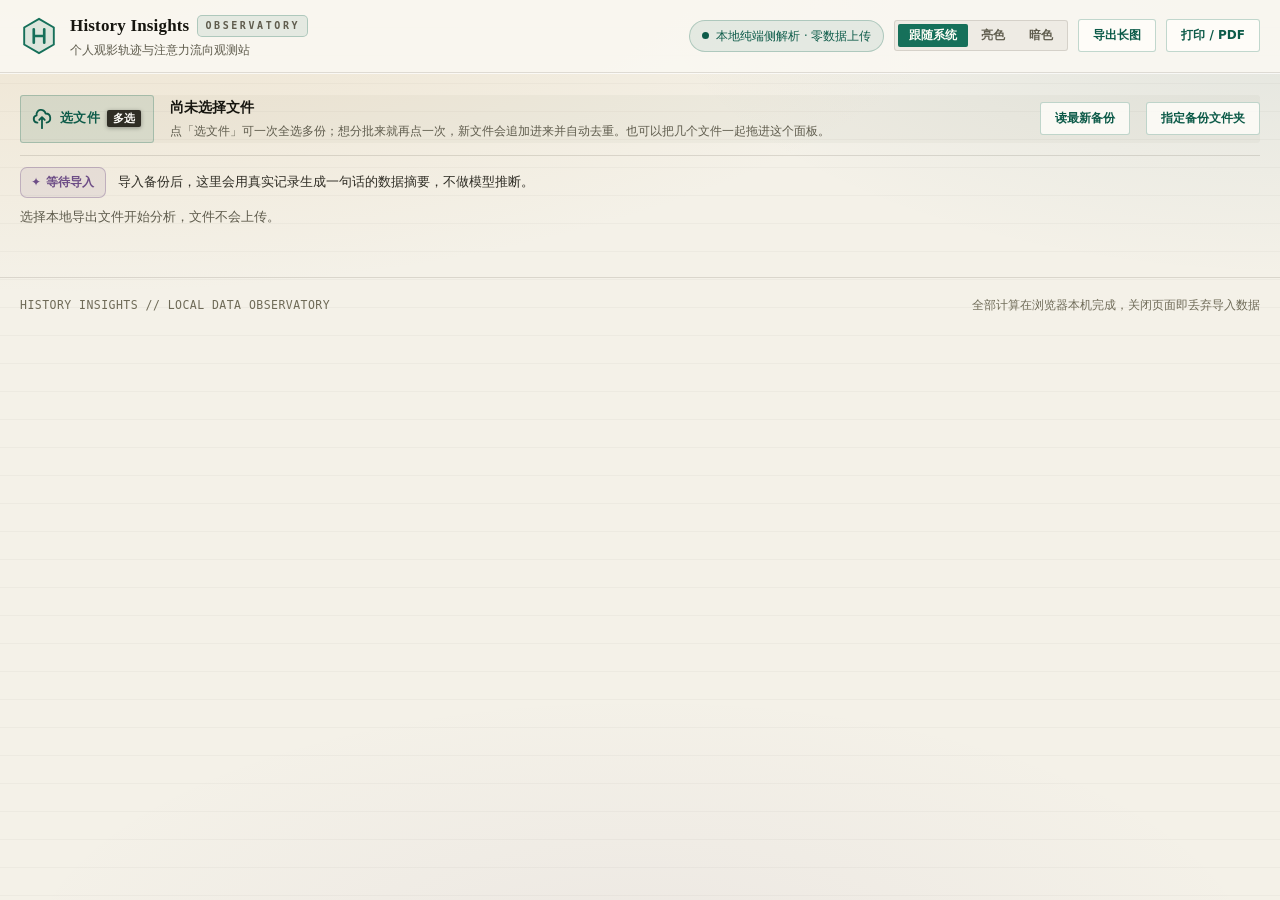
==== commit 390a68eb: "feat(history-insights): pick backups from a checklist, and a modern folder dialog - /local/list.json" ====
--- a/tools/history-insights/index.html
+++ b/tools/history-insights/index.html
@@ -67,7 +67,20 @@
             <small id="file-meta">点「选文件」可一次全选多份；想分批来就再点一次，新文件会追加进来并自动去重。也可以把几个文件一起拖进这个面板。</small>
           </div>
           <button id="load-latest" class="ghost-button" type="button" title="自动读取最新一份备份">读最新备份</button>
+          <button id="list-backups" class="ghost-button" type="button" title="列出本机扫到的所有备份，勾选要一起合并的那几份" hidden>本机备份 <span id="list-count">0</span></button>
           <button id="pick-dir" class="ghost-button" type="button" title="指定一个长期存放备份的文件夹，下次自动用">指定备份文件夹</button>
+        </div>
+        <div id="local-list" class="local-list" hidden>
+          <div class="local-list-head">
+            <strong>本机找到的备份</strong>
+            <small>默认勾最新的一份；日期不同的备份可以多勾几份一起合并，也可以一个都不勾。</small>
+          </div>
+          <div id="local-rows" class="local-rows" role="group" aria-label="本机备份列表"></div>
+          <div class="local-list-foot">
+            <button id="local-all" class="link-button" type="button">全选</button>
+            <button id="local-none" class="link-button" type="button">全不选</button>
+            <button id="local-load" class="primary-button" type="button" disabled>载入勾选的</button>
+          </div>
         </div>
         <div id="range-control" class="console-range" hidden>
           <div class="segmented" role="group" aria-label="快捷时间范围">
--- a/tools/history-insights/observatory.css
+++ b/tools/history-insights/observatory.css
@@ -296,7 +296,12 @@
 
 .console-main { display: flex; align-items: center; justify-content: space-between; gap: 16px; flex-wrap: wrap; }
 
-.console-file { display: flex; align-items: center; gap: 14px; min-width: 240px; flex: 1 1 320px; }
+.console-file {
+  display: flex; align-items: center; gap: 14px 16px; flex: 1 1 420px; min-width: 0; flex-wrap: wrap;
+}
+
+/* 文件名/说明这一块必须有个实实在在的宽度下限，否则在窄窗口或高缩放下会被压成一个字一行（竖排）。 */
+.file-copy { flex: 1 1 240px; min-width: 190px; }
 
 .upload-tile {
   position: relative; flex: 0 0 auto;
@@ -308,7 +313,7 @@
 }
 .tile-label { font-size: 12.5px; font-weight: 600; letter-spacing: .02em; white-space: nowrap; }
 .tile-tag {
-  position: absolute; top: -8px; right: -10px;
+  position: static;
   font-size: 10.5px; line-height: 1.1; padding: 3px 6px; border-radius: 999px;
   background: var(--accent-bright); color: var(--bg); font-weight: 700; letter-spacing: .02em;
   white-space: nowrap; box-shadow: 0 1px 4px rgba(0,0,0,.35);
@@ -323,18 +328,66 @@
 .upload-tile svg { width: 22px; height: 22px; }
 .upload-tile input { position: absolute; inset: 0; opacity: 0; cursor: pointer; }
 
-.file-copy { min-width: 0; flex: 1 1 auto; display: flex; flex-direction: column; gap: 3px; }
+.file-copy { display: flex; flex-direction: column; gap: 3px; }
 .file-line { display: flex; align-items: center; gap: 8px; flex-wrap: wrap; }
 .file-line strong {
   font-family: var(--font-mono); font-size: 13.5px; font-weight: 700; color: var(--text-strong);
   /* 文件名必须给个下限：overflow-wrap:anywhere 会让它在被挤压时把 min-content 算成一个字，
      结果长文件名变成竖着一列一个字母（超宽窗口 / 高缩放下必现）。 */
-  flex: 1 1 auto; min-width: 12em;
+  flex: 0 1 auto; min-width: 0;
   overflow-wrap: anywhere;
 }
 .file-copy small { font-size: 12px; line-height: 1.55; color: var(--muted); overflow-wrap: anywhere; }
 
 .console-range { display: flex; align-items: center; gap: 10px; flex-wrap: wrap; }
+
+/* 本机备份勾选表：多份备份时展开，一行一份，默认只勾最新 */
+.local-list {
+  margin-top: 14px; padding: 12px 14px 10px;
+  border: 1px solid var(--line); border-radius: var(--radius-md);
+  background: rgba(255, 255, 255, .02);
+}
+.local-list-head { display: flex; flex-direction: column; gap: 4px; margin-bottom: 10px; }
+.local-list-head strong { font-size: 12.5px; font-weight: 700; color: var(--text-strong); letter-spacing: .02em; }
+.local-list-head small { font-size: 11.5px; line-height: 1.6; color: var(--faint); }
+.local-rows { display: flex; flex-direction: column; gap: 2px; max-height: 210px; overflow: auto; }
+.local-row {
+  display: flex; align-items: center; gap: 10px;
+  padding: 7px 8px; border-radius: 6px; cursor: pointer;
+  transition: background .16s;
+}
+.local-row:hover { background: rgba(255, 255, 255, .04); }
+.local-row input[type="checkbox"] {
+  appearance: none; -webkit-appearance: none; flex: 0 0 auto;
+  width: 15px; height: 15px; margin: 0; border-radius: 3px; cursor: pointer;
+  border: 1px solid var(--line-hover); background: transparent;
+  display: grid; place-content: center;
+}
+.local-row input[type="checkbox"]::before {
+  content: ""; width: 8px; height: 8px; border-radius: 1px;
+  transform: scale(0); transition: transform .12s ease-out;
+  background: var(--bg);
+}
+.local-row input[type="checkbox"]:checked { background: var(--accent); border-color: var(--accent); }
+.local-row input[type="checkbox"]:checked::before { transform: scale(1); }
+.local-row input[type="checkbox"]:focus-visible { outline: 2px solid var(--accent-bright); outline-offset: 2px; }
+.local-name {
+  font-family: var(--font-mono); font-size: 12.5px; color: var(--text-strong);
+  flex: 0 1 auto; min-width: 0; overflow-wrap: anywhere;
+}
+.local-meta {
+  font-size: 11px; color: var(--faint); margin-left: auto; padding-left: 12px;
+  flex: 0 1 auto; min-width: 0; text-align: right; overflow-wrap: anywhere;
+}
+.local-list-foot { display: flex; align-items: center; gap: 14px; margin-top: 10px; flex-wrap: wrap; }
+.local-list-foot .primary-button { margin-left: auto; padding: 7px 14px; font-size: 12.5px; }
+
+html[data-palette="paper"] .local-list { background: rgba(58, 52, 36, .03); border-radius: 3px; }
+html[data-palette="paper"] .local-row:hover { background: rgba(22, 112, 90, .05); }
+html[data-palette="paper"] .local-row input[type="checkbox"] { border-radius: 2px; border-color: rgba(58, 52, 36, .3); }
+html[data-palette="paper"] .local-row input[type="checkbox"]::before { border-radius: 1px; }
+html[data-palette="paper"] .local-row input[type="checkbox"]:checked { background: var(--accent); border-color: var(--accent); }
+html[data-palette="paper"] .local-list-foot .primary-button { border-radius: 3px; }
 
 .offline-note {
   margin: 10px 0 0; padding: 8px 10px; border-radius: var(--radius-sm);
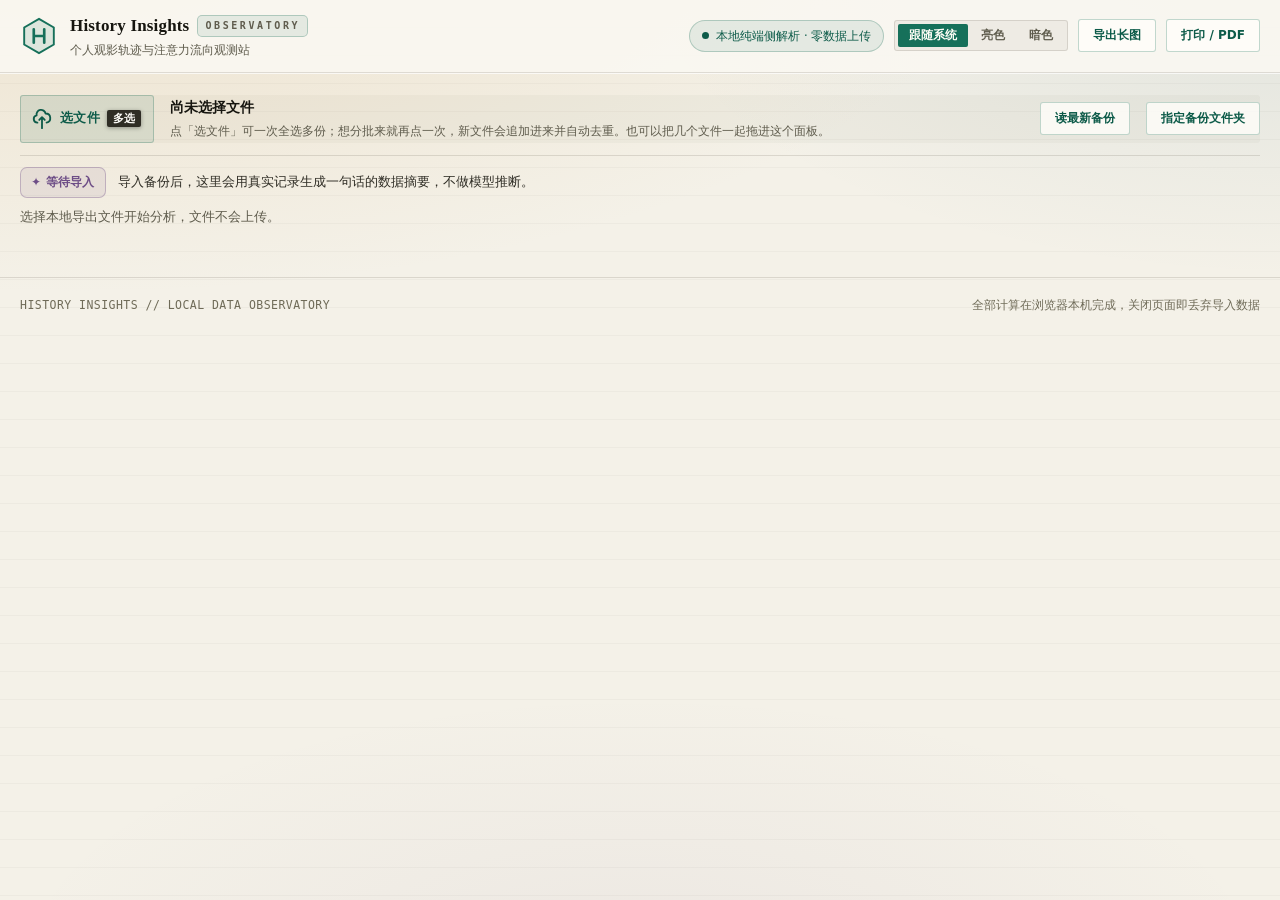
==== commit 1557f9a2: "fix(history-insights): scan subfolders and keep the backup list live - listBackups walks up to three" ====
--- a/tools/history-insights/index.html
+++ b/tools/history-insights/index.html
@@ -72,8 +72,9 @@
         </div>
         <div id="local-list" class="local-list" hidden>
           <div class="local-list-head">
-            <strong>本机找到的备份</strong>
-            <small>默认勾最新的一份；日期不同的备份可以多勾几份一起合并，也可以一个都不勾。</small>
+            <strong id="local-title">本机找到的备份</strong>
+            <small>默认勾最新的一份，也可以勾几份不同日期的合并看，或者一个都不勾。</small>
+            <small id="local-scanned" class="local-scanned"></small>
           </div>
           <div id="local-rows" class="local-rows" role="group" aria-label="本机备份列表"></div>
           <div class="local-list-foot">
--- a/tools/history-insights/observatory.css
+++ b/tools/history-insights/observatory.css
@@ -350,6 +350,10 @@
 .local-list-head { display: flex; flex-direction: column; gap: 4px; margin-bottom: 10px; }
 .local-list-head strong { font-size: 12.5px; font-weight: 700; color: var(--text-strong); letter-spacing: .02em; }
 .local-list-head small { font-size: 11.5px; line-height: 1.6; color: var(--faint); }
+.local-scanned {
+  font-family: var(--font-mono); font-size: 11px; color: var(--muted);
+  overflow-wrap: anywhere;
+}
 .local-rows { display: flex; flex-direction: column; gap: 2px; max-height: 210px; overflow: auto; }
 .local-row {
   display: flex; align-items: center; gap: 10px;
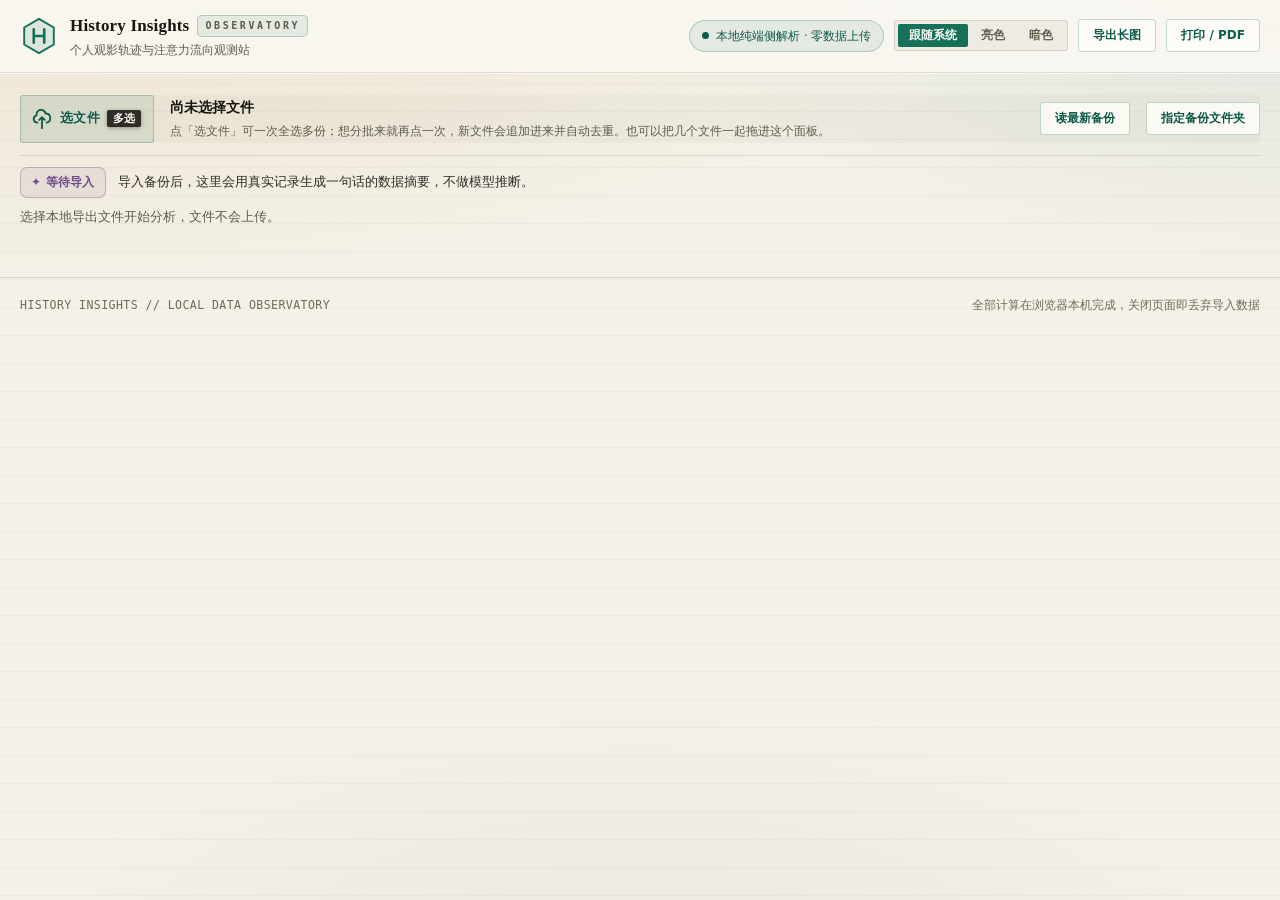
==== commit bbbe5c38: "feat(history-insights): group backups by folder and let creator rows toggle - backup list is grouped" ====
--- a/tools/history-insights/index.html
+++ b/tools/history-insights/index.html
@@ -75,6 +75,7 @@
             <strong id="local-title">本机找到的备份</strong>
             <small>默认勾最新的一份，也可以勾几份不同日期的合并看，或者一个都不勾。</small>
             <small id="local-scanned" class="local-scanned"></small>
+            <button id="local-test-toggle" class="link-button local-test-toggle" type="button" hidden></button>
           </div>
           <div id="local-rows" class="local-rows" role="group" aria-label="本机备份列表"></div>
           <div class="local-list-foot">
@@ -237,7 +238,7 @@
           </div>
           <div id="creator-summary" class="loyalty"></div>
           <ol id="creator-list" class="creator-list"></ol>
-          <p class="panel-note">点击任意 UP 主，可在右侧明细里锁定其全部视频。</p>
+          <p class="panel-note">点一下 UP 主就锁定他的视频，再点一下退出筛选；也可以和上面的关键词一起叠加。</p>
         </article>
         <article class="panel col-7 records-panel">
           <div class="panel-head records-head">
--- a/tools/history-insights/observatory.css
+++ b/tools/history-insights/observatory.css
@@ -354,6 +354,18 @@
   font-family: var(--font-mono); font-size: 11px; color: var(--muted);
   overflow-wrap: anywhere;
 }
+.local-test-toggle { align-self: flex-start; font-size: 11.5px; }
+.local-group-head {
+  display: flex; align-items: baseline; gap: 8px; flex-wrap: wrap;
+  padding: 9px 8px 4px; margin-top: 2px;
+  border-bottom: 1px dashed var(--line);
+}
+.local-group-head:not(:first-child) { margin-top: 8px; }
+.local-group-dir {
+  font-family: var(--font-mono); font-size: 11.5px; font-weight: 700; color: var(--accent-bright);
+  min-width: 0; overflow-wrap: anywhere;
+}
+.local-group-count { font-size: 10.5px; color: var(--faint); white-space: nowrap; }
 .local-rows { display: flex; flex-direction: column; gap: 2px; max-height: 210px; overflow: auto; }
 .local-row {
   display: flex; align-items: center; gap: 10px;
@@ -603,6 +615,15 @@
   cursor: pointer; transition: border-color .18s, background .18s;
 }
 .creator-row:hover { border-color: var(--line-hover); background: var(--accent-soft); }
+/* 选中的 UP 主和关键词气泡用同一种「按下」语言：实底 + 亮边框 + 外发光 */
+.creator-row[aria-pressed="true"] {
+  color: var(--text-strong);
+  background: var(--accent-soft);
+  border-color: var(--accent-bright);
+  box-shadow: 0 0 0 1px var(--accent-bright), 0 0 18px rgba(16, 185, 129, .28);
+}
+.creator-row[aria-pressed="true"] .creator-tag { color: var(--accent-bright); border-color: var(--accent-bright); }
+.creator-row:focus-visible { outline: 2px solid var(--accent-bright); outline-offset: 2px; }
 
 .creator-avatar {
   width: 26px; height: 26px; border-radius: 8px;
@@ -986,6 +1007,11 @@
 html[data-palette="paper"] .loyalty { border-radius: 0; background: transparent; border-left: 2px solid var(--accent); }
 html[data-palette="paper"] .topic-row,
 html[data-palette="paper"] .creator-row { border-radius: 0; }
+html[data-palette="paper"] .creator-row[aria-pressed="true"] {
+  background: rgba(22, 112, 90, .1);
+  box-shadow: none;
+  border-color: var(--accent);
+}
 
 /* ---------------------------------------------------------------- 打印 */
 .print-head { display: none; }
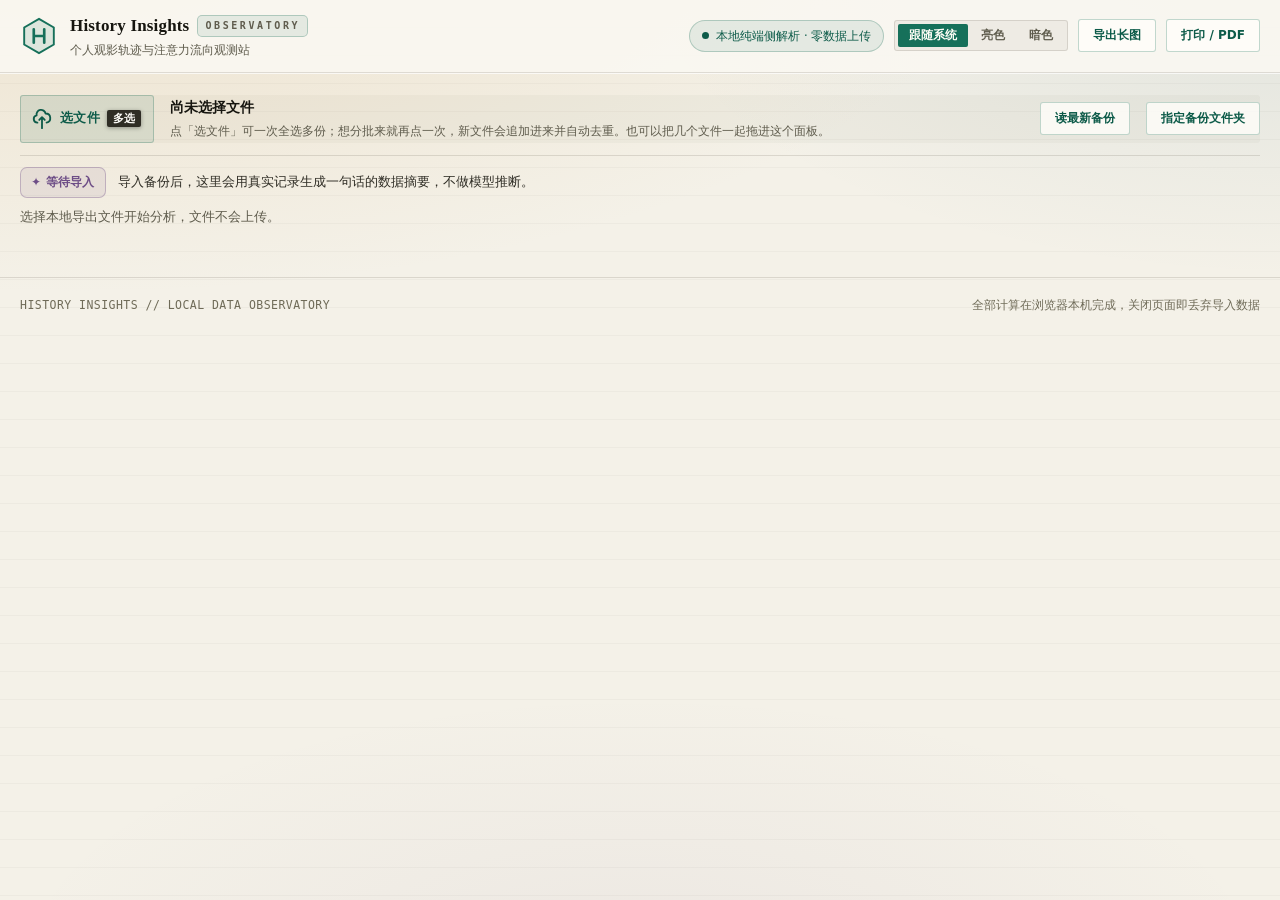
==== commit 9797a146: "feat(history-insights): 番剧与电视剧按整部聚合，作者回填剧名 - 合集分集继承合集类型，不会再把番剧分集算作普通视频 - 分集没有作者时作者取合集名，排行里不再出现大片未填写 " ====
--- a/tools/history-insights/index.html
+++ b/tools/history-insights/index.html
@@ -228,6 +228,20 @@
       </div>
 
       <div class="row row-12">
+        <article class="panel col-12 series-panel">
+          <div class="panel-head">
+            <div>
+              <span class="eyebrow eyebrow-violet">SERIES GRAVITY</span>
+              <h2>追过的番剧与电视剧 <span id="series-count" class="count-chip"></span></h2>
+            </div>
+            <button id="clear-series" class="link-button" type="button" hidden>退出整部筛选</button>
+          </div>
+          <div id="series-grid" class="series-grid"></div>
+          <p class="panel-note">同一部剧的分集并成一行，右边的播放数是整部累计（不是单集）；点一下只看这部剧，再点一下退出。</p>
+        </article>
+      </div>
+
+      <div class="row row-12">
         <article class="panel col-5">
           <div class="panel-head">
             <div>
--- a/tools/history-insights/observatory.css
+++ b/tools/history-insights/observatory.css
@@ -639,6 +639,52 @@
 .creator-meter i { display: block; height: 100%; background: var(--grad); }
 .creator-value { font-family: var(--font-mono); font-size: 12px; font-weight: 700; color: var(--accent-bright); white-space: nowrap; }
 
+/* ---------------------------------------------------------------- 番剧 / 电视剧 */
+.series-grid { display: grid; grid-template-columns: repeat(auto-fill, minmax(280px, 1fr)); gap: 10px; }
+@media (max-width: 1200px) { .series-grid { grid-template-columns: repeat(auto-fill, minmax(240px, 1fr)); } }
+@media (max-width: 720px) { .series-grid { grid-template-columns: 1fr; } }
+.series-card {
+  appearance: none; -webkit-appearance: none;
+  display: flex; flex-direction: column; gap: 7px; text-align: left;
+  padding: 12px 14px 11px; border-radius: var(--radius-md);
+  font: inherit; color: inherit; cursor: pointer;
+  background: color-mix(in srgb, var(--bg) 55%, transparent);
+  border: 1px solid var(--line);
+  transition: border-color .18s, background .18s, box-shadow .18s;
+}
+.series-card:hover { border-color: var(--line-hover); background: var(--accent-soft); }
+.series-card[aria-pressed="true"] {
+  background: var(--accent-soft);
+  border-color: var(--accent-bright);
+  box-shadow: 0 0 0 1px var(--accent-bright), 0 0 18px rgba(16, 185, 129, .26);
+}
+.series-card:focus-visible { outline: 2px solid var(--accent-bright); outline-offset: 2px; }
+.series-head { display: flex; align-items: baseline; gap: 8px; min-width: 0; }
+.series-name {
+  font-size: 13.5px; font-weight: 700; color: var(--text-strong); line-height: 1.4;
+  min-width: 0; overflow: hidden; display: -webkit-box; -webkit-line-clamp: 2; -webkit-box-orient: vertical;
+}
+.series-type {
+  flex: 0 0 auto; font-size: 10px; font-weight: 600; padding: 1px 6px; border-radius: 4px;
+  color: var(--violet); background: var(--violet-soft); border: 1px solid color-mix(in srgb, var(--violet) 30%, transparent);
+  white-space: nowrap;
+}
+.series-meta { font-size: 11.5px; color: var(--faint); overflow-wrap: anywhere; }
+.series-meter { height: 4px; border-radius: 999px; background: var(--raised); overflow: hidden; }
+.series-meter i { display: block; height: 100%; background: var(--grad); }
+.series-value { display: flex; align-items: baseline; gap: 6px; margin-top: auto; }
+.series-value strong { font-family: var(--font-mono); font-size: 15px; font-weight: 700; color: var(--accent-bright); }
+.series-value small { font-size: 10.5px; color: var(--faint); }
+
+html[data-palette="paper"] .series-card { border-radius: 0; background: rgba(255, 254, 250, .8); }
+html[data-palette="paper"] .series-card:hover { background: rgba(22, 112, 90, .05); }
+html[data-palette="paper"] .series-card[aria-pressed="true"] {
+  background: rgba(22, 112, 90, .1);
+  box-shadow: none;
+  border-color: var(--accent);
+}
+html[data-palette="paper"] .series-type { border-radius: 0; }
+
 /* ---------------------------------------------------------------- 明细 */
 .records-head { align-items: center; }
 .count-chip { font-family: var(--font-mono); font-size: 11.5px; font-weight: 600; color: var(--accent-bright); }
@@ -676,6 +722,7 @@
 .chip-keyword { color: var(--cyan); border-color: color-mix(in srgb, var(--cyan) 30%, transparent); background: var(--cyan-soft); }
 .chip-progress { color: var(--muted); border-color: var(--line); background: var(--raised); }
 .chip-id { font-family: var(--font-mono); color: var(--faint); border-color: transparent; }
+.chip-series { color: var(--text-strong); border-color: var(--line-hover); background: var(--raised); font-weight: 600; }
 
 .snapshot-toggle {
   margin-top: 6px; cursor: pointer; background: none; border: 0; padding: 0;
